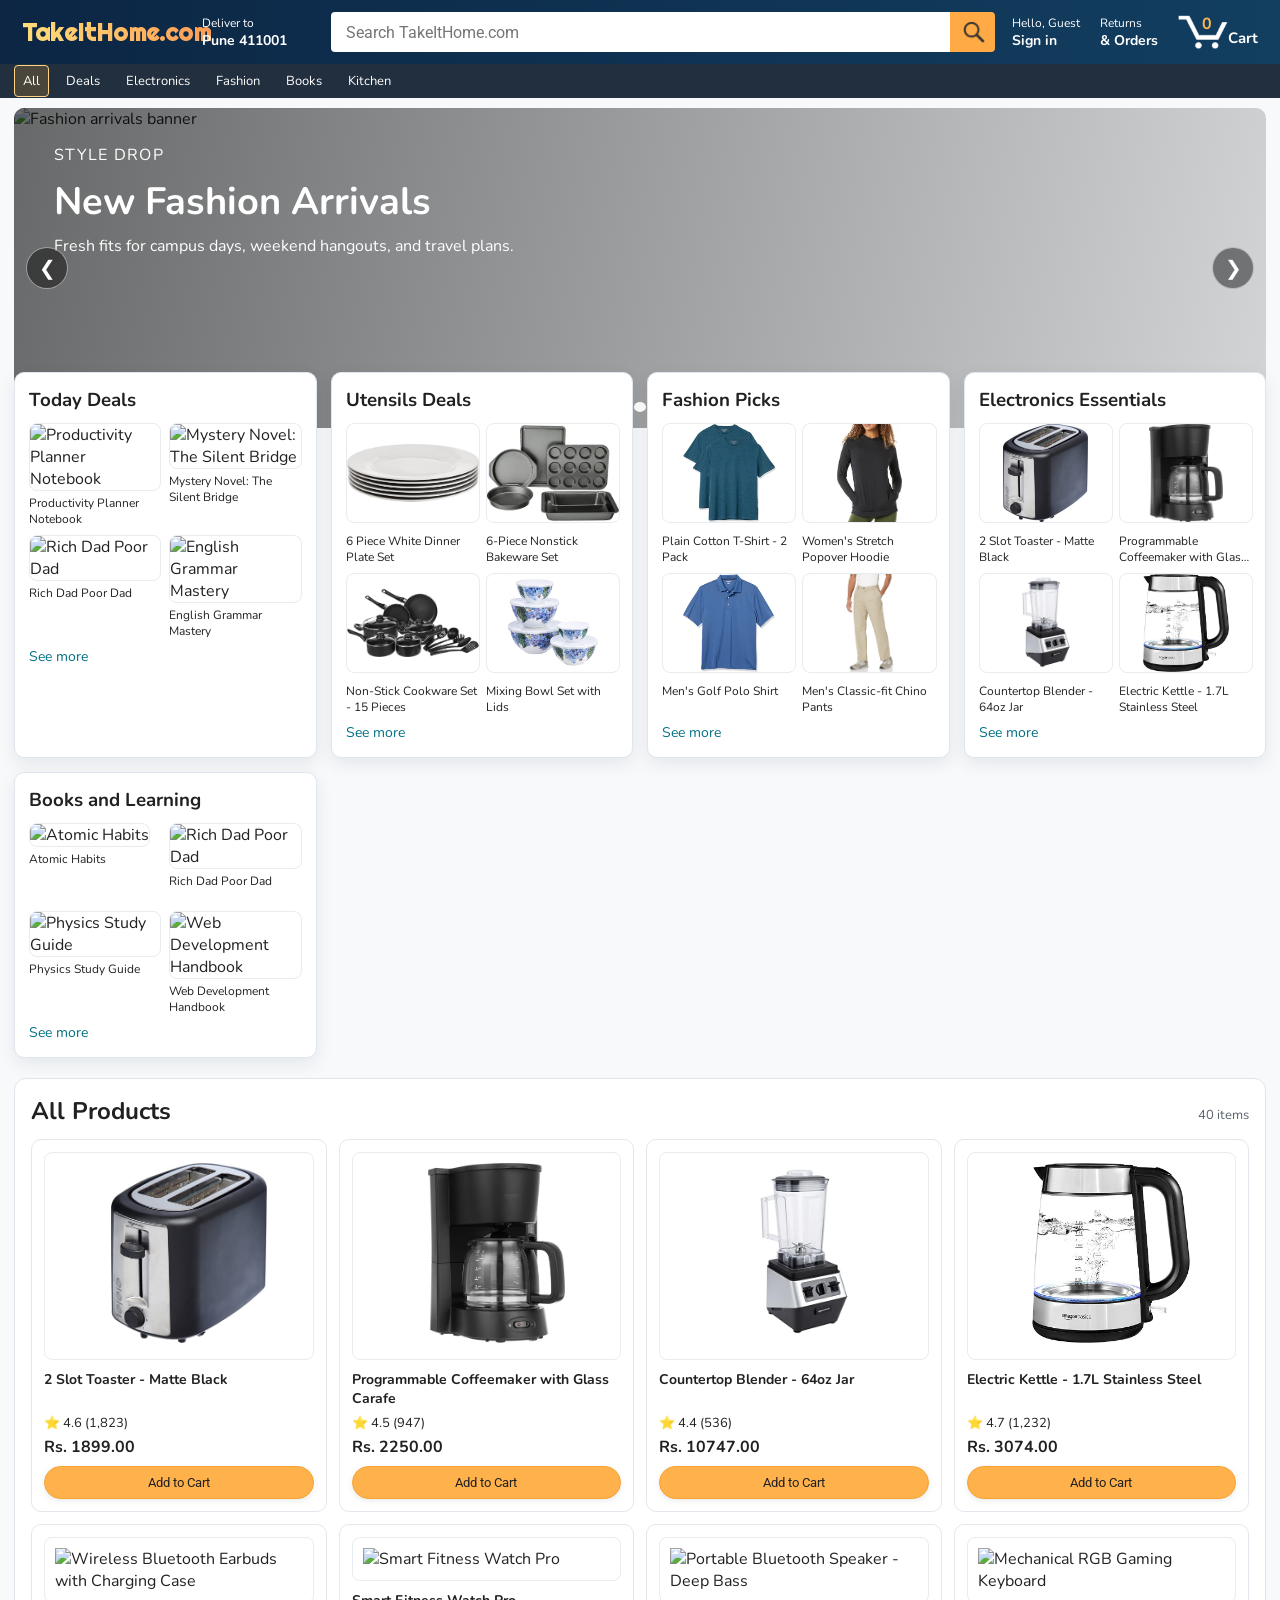
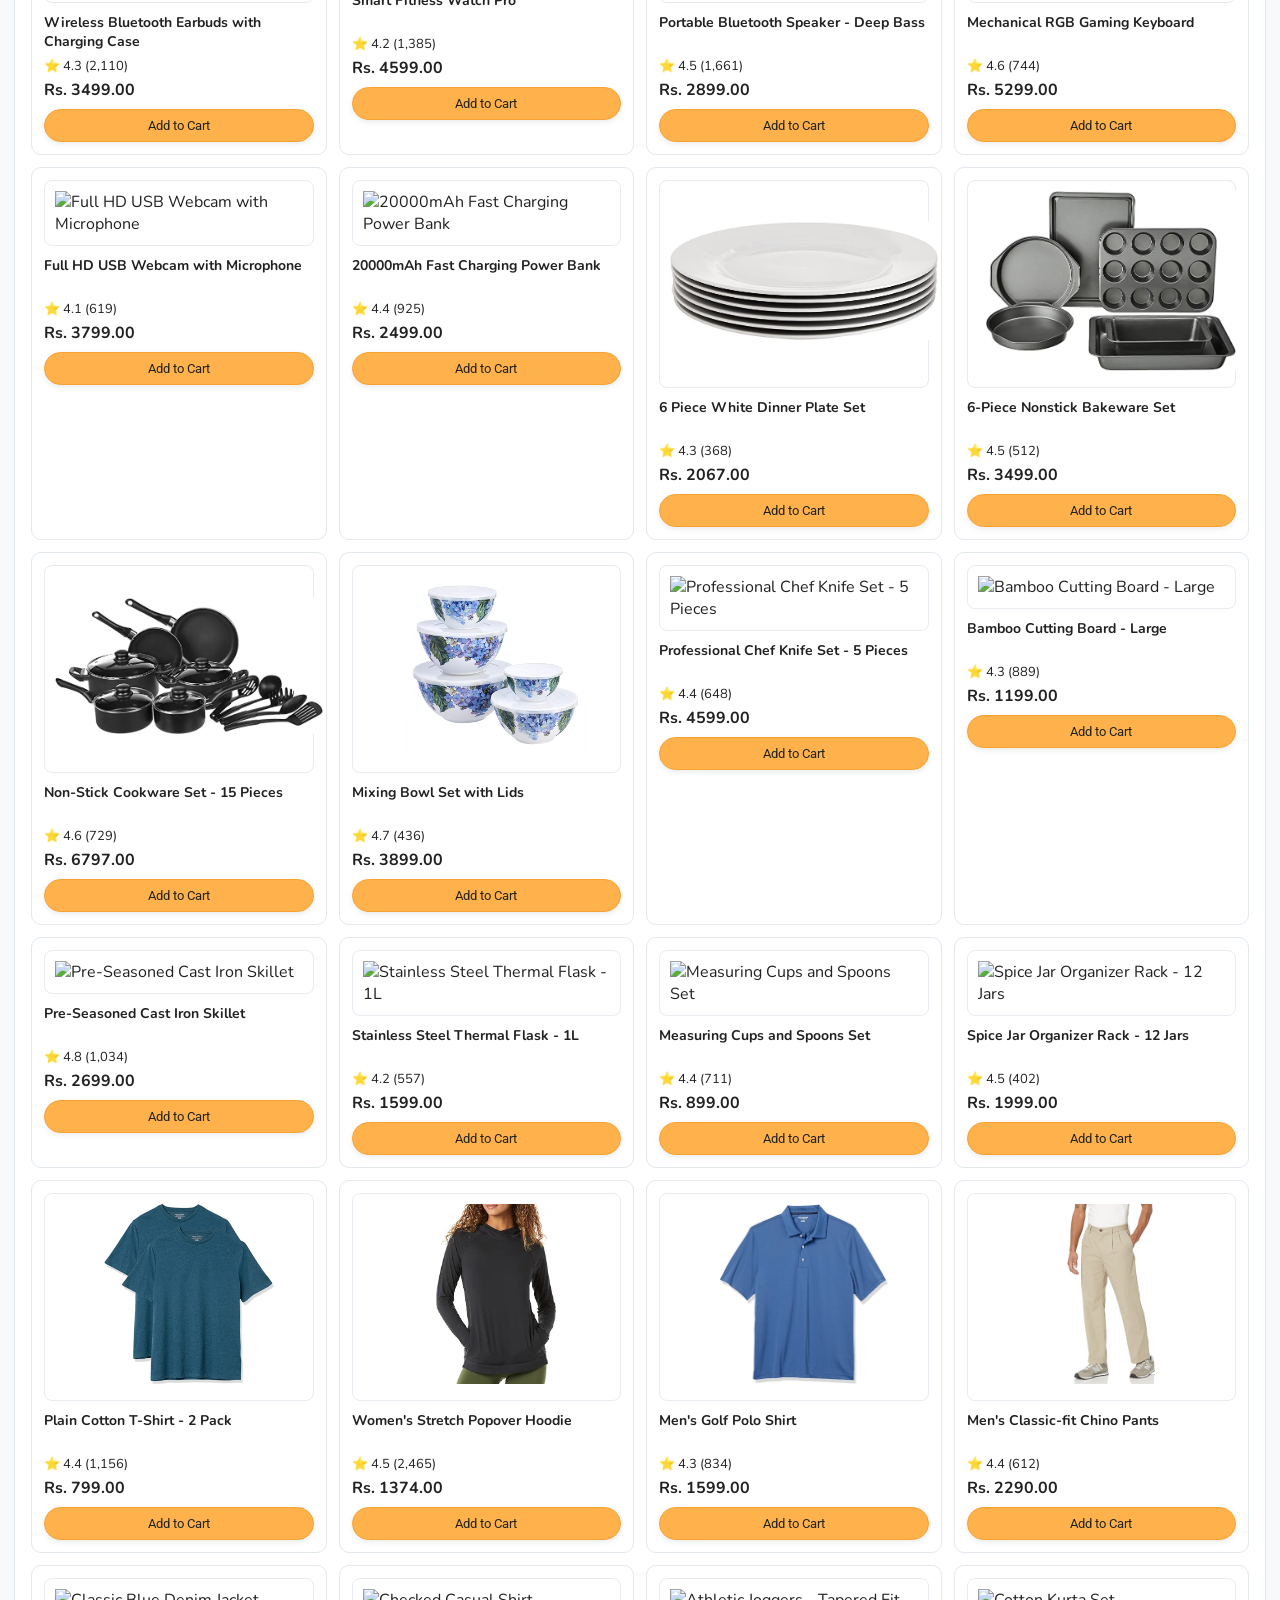
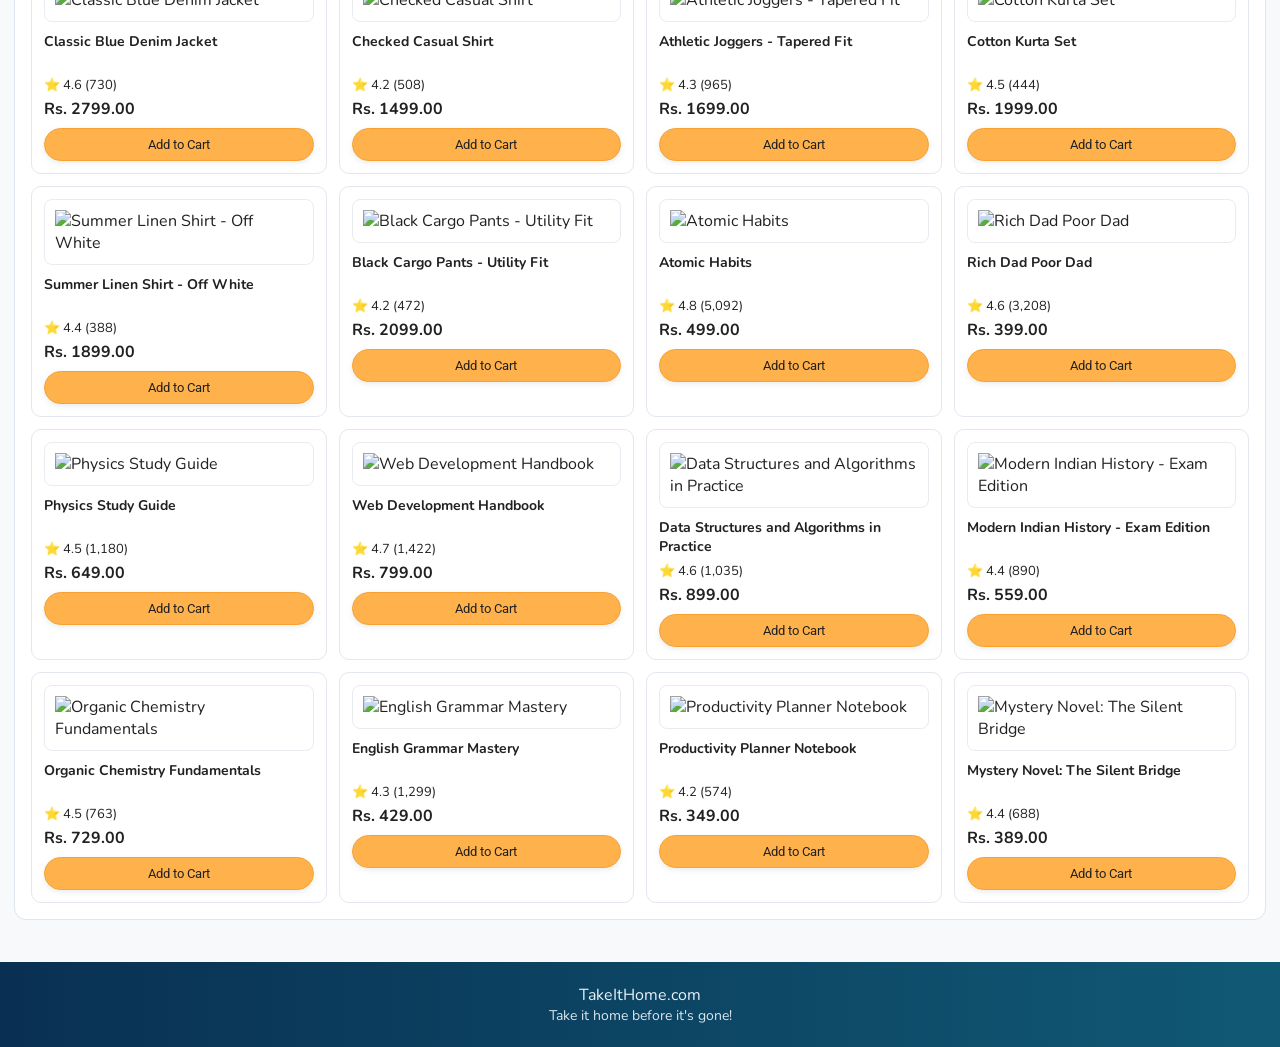
==== index.html @ f9fb0c52 "1" ====
<!DOCTYPE html>
<html>
  <head>
    <title>TakeItHome.com | Shop Smart, Live Better</title>

    <!-- This code is needed for responsive design to work.
      (Responsive design = make the website look good on
      smaller screen sizes like a phone or a tablet). -->
    <meta name="viewport" content="width=device-width, initial-scale=1">

    <!-- Load fonts for the homepage. -->
    <link rel="preconnect" href="https://fonts.googleapis.com">
    <link rel="preconnect" href="https://fonts.gstatic.com" crossorigin>
    <link href="https://fonts.googleapis.com/css2?family=Nunito:wght@400;600;700;800&family=Roboto:wght@400;500;700&display=swap" rel="stylesheet">

    <!-- Here are the CSS files for this page. -->
    <link rel="stylesheet" href="styles/shared/general.css">
    <link rel="stylesheet" href="styles/shared/takeitHome-header.css">
    <link rel="stylesheet" href="styles/shared/product-ui.css">
    <link rel="stylesheet" href="styles/pages/takeitHome.css">
  </head>
  <body class="page-loading">
    <div class="splash-screen js-splash-screen" aria-live="polite">
      <div class="skeleton-shell">
        <div class="skeleton-header shimmer"></div>
        <div class="skeleton-hero shimmer"></div>
        <div class="skeleton-grid">
          <div class="skeleton-card shimmer"></div>
          <div class="skeleton-card shimmer"></div>
          <div class="skeleton-card shimmer"></div>
          <div class="skeleton-card shimmer"></div>
        </div>
        <div class="splash-status">
          <span class="splash-spinner" aria-hidden="true"></span>
          <p>Loading fresh deals for you...</p>
        </div>
      </div>
    </div>

    <div class="tih-header">
      <div class="tih-header-left-section">
        <a href="index.html" class="header-link brand-link">
          <div class="brand-logo">TakeItHome.com</div>
          <div class="brand-logo-mobile">TIH</div>
        </a>
      </div>

      <a class="header-link header-location" href="#">
        <span class="small-line">Deliver to</span>
        <span class="big-line">Pune 411001</span>
      </a>

      <div class="tih-header-middle-section">
        <input class="search-bar" type="text" placeholder="Search TakeItHome.com">

        <button class="search-button">
          <img class="search-icon" src="images/icons/search-icon.png">
        </button>
      </div>

      <div class="tih-header-right-section">
        <a class="orders-link header-link js-account-link" href="login.html">
          <span class="small-line js-account-small">Hello, Guest</span>
          <span class="big-line js-account-big">Sign in</span>
        </a>

        <a class="orders-link header-link" href="orders.html">
          <span class="small-line">Returns</span>
          <span class="big-line">&amp; Orders</span>
        </a>

        <a class="cart-link header-link" href="checkout.html">
          <img class="cart-icon" src="images/icons/cart-icon.png">
          <div class="cart-quantity js-cart-quantity">0</div>
          <div class="cart-text">Cart</div>
        </a>
      </div>
    </div>

    <nav class="secondary-nav">
      <a href="#" class="nav-chip is-active" data-category="all">All</a>
      <a href="#" class="nav-chip" data-category="deals">Deals</a>
      <a href="#" class="nav-chip" data-category="electronics">Electronics</a>
      <a href="#" class="nav-chip" data-category="fashion">Fashion</a>
      <a href="#" class="nav-chip" data-category="books">Books</a>
      <a href="#" class="nav-chip" data-category="utensils">Kitchen</a>
    </nav>

    <div class="main js-home-content">
      <section class="hero-carousel" aria-label="Top offers">
        <div class="hero-slides js-hero-slides">
          <article class="hero-slide is-active">
            <img src="https://images.pexels.com/photos/356056/pexels-photo-356056.jpeg?auto=compress&cs=tinysrgb&w=1400&h=420&dpr=1" alt="Electronics offer banner">
            <div class="hero-slide-content">
              <p class="hero-kicker">Mega Offer</p>
              <h2>Up to 70% Off on Electronics</h2>
              <p>Steals on headphones, smartwatches, and student gadgets.</p>
            </div>
          </article>
          <article class="hero-slide">
            <img src="https://images.pexels.com/photos/996329/pexels-photo-996329.jpeg?auto=compress&cs=tinysrgb&w=1400&h=420&dpr=1" alt="Fashion arrivals banner">
            <div class="hero-slide-content">
              <p class="hero-kicker">Style Drop</p>
              <h2>New Fashion Arrivals</h2>
              <p>Fresh fits for campus days, weekend hangouts, and travel plans.</p>
            </div>
          </article>
          <article class="hero-slide">
            <img src="https://images.pexels.com/photos/1358900/pexels-photo-1358900.jpeg?auto=compress&cs=tinysrgb&w=1400&h=420&dpr=1" alt="Home and kitchen deals banner">
            <div class="hero-slide-content">
              <p class="hero-kicker">Home Upgrade</p>
              <h2>Home and Kitchen Deals</h2>
              <p>Shop utility essentials with free delivery above Rs. 499.</p>
            </div>
          </article>
        </div>

        <button class="hero-arrow hero-arrow-left js-hero-prev" aria-label="Previous offer">&#10094;</button>
        <button class="hero-arrow hero-arrow-right js-hero-next" aria-label="Next offer">&#10095;</button>

        <div class="hero-dots js-hero-dots" role="tablist" aria-label="Offer slides"></div>
      </section>

      <section class="category-deck">
        <article class="category-card" data-category="deals" role="button" tabindex="0" aria-label="Show today deals products">
          <h3>Today Deals</h3>
          <div class="mini-grid js-mini-grid-deals"></div>
          <a href="category.html?category=deals" class="see-more-link" data-category="deals">See more</a>
        </article>

        <article class="category-card" data-category="utensils" role="button" tabindex="0" aria-label="Show utensils deals products">
          <h3>Utensils Deals</h3>
          <div class="mini-grid js-mini-grid-utensils"></div>
          <a href="category.html?category=utensils" class="see-more-link" data-category="utensils">See more</a>
        </article>

        <article class="category-card" data-category="clothes" role="button" tabindex="0" aria-label="Show fashion picks products">
          <h3>Fashion Picks</h3>
          <div class="mini-grid js-mini-grid-clothes"></div>
          <a href="category.html?category=clothes" class="see-more-link" data-category="clothes">See more</a>
        </article>

        <article class="category-card" data-category="electronics" role="button" tabindex="0" aria-label="Show electronics essentials products">
          <h3>Electronics Essentials</h3>
          <div class="mini-grid js-mini-grid-electronics"></div>
          <a href="category.html?category=electronics" class="see-more-link" data-category="electronics">See more</a>
        </article>

        <article class="category-card" data-category="books" role="button" tabindex="0" aria-label="Show books and learning products">
          <h3>Books and Learning</h3>
          <div class="mini-grid js-mini-grid-books"></div>
          <a href="category.html?category=books" class="see-more-link" data-category="books">See more</a>
        </article>
      </section>

      <section class="homepage-section products-section">
        <div class="section-heading-row">
          <h2 class="js-products-title">All Products</h2>
          <p class="products-count js-products-count">0 items</p>
        </div>
        <div class="filtered-products-grid js-filtered-products-grid"></div>
      </section>
    </div>

    <div class="toast js-toast">✅ Added to Cart!</div>

    <footer class="site-footer">
      <p>TakeItHome.com</p>
      <p class="footer-tagline">Take it home before it's gone!</p>
    </footer>

    <script type="module" src="scripts/takeitHome.js"></script>
  </body>
</html>
---- styles/shared/general.css ----
html {
  scroll-behavior: smooth;
}

body {
  font-family: Nunito, Roboto, Arial;
  color: rgb(33, 33, 33);
  background-color: rgb(247, 249, 251);
  /* The <body> element has a default margin of 8px
     on all sides. This removes the default margins. */
  margin: 0;
}

/* <p> elements have a default margin on the top
   and bottom. This removes the default margins. */
p {
  margin: 0;
}

button {
  cursor: pointer;
}

select {
  cursor: pointer;
}

input, select, button {
  font-family: Roboto, Arial;
}

.button-primary {
  color: rgb(33, 33, 33);
  background-color: rgb(255, 178, 76);
  border: 1px solid rgb(248, 161, 49);
  border-radius: 8px;
  cursor: pointer;
  box-shadow: 0 2px 5px rgba(213, 217, 217, 0.5);
}

.button-primary:hover {
  background-color: rgb(255, 166, 53);
  border: 1px solid rgb(236, 149, 35);
}

.button-primary:active {
  background: rgb(255, 178, 76);
  border-color: rgb(248, 161, 49);
  box-shadow: none;
}

.button-secondary {
  color: rgb(33, 33, 33);
  background: white;
  border: 1px solid rgb(213, 217, 217);
  border-radius: 8px;
  cursor: pointer;
  box-shadow: 0 2px 5px rgba(213, 217, 217, 0.5);
}

.button-secondary:hover {
  background-color: rgb(247, 250, 250);
}

.button-secondary:active {
  background-color: rgb(237, 253, 255);
  box-shadow: none;
}

/* These styles will limit text to 2 lines. Anything
   beyond 2 lines will be replaced with "..."
   You can find this code by using an A.I. tool or by
   searching in Google.
   https://css-tricks.com/almanac/properties/l/line-clamp/ */
.limit-text-to-2-lines {
  display: -webkit-box;
  -webkit-line-clamp: 2;
  -webkit-box-orient: vertical;
  overflow: hidden;
}

.link-primary {
  color: rgb(1, 124, 182);
  cursor: pointer;
}

.link-primary:hover {
  color: rgb(196, 80, 0);
}

.site-footer {
  margin-top: 26px;
  padding: 22px 18px;
  text-align: center;
  background: linear-gradient(90deg, rgb(9, 48, 82), rgb(16, 89, 117));
  color: rgb(233, 242, 247);
}

.site-footer p {
  margin: 0;
}

.footer-tagline {
  margin-top: 6px;
  font-size: 14px;
  opacity: 0.93;
}

/* Styles for dropdown selectors. */
select {
  color: rgb(33, 33, 33);
  background-color: rgb(240, 240, 240);
  border: 1px solid rgb(213, 217, 217);
  border-radius: 8px;
  padding: 3px 5px;
  font-size: 15px;
  cursor: pointer;
  box-shadow: 0 2px 5px rgba(213, 217, 217, 0.5);
}

select:focus,
input:focus {
  outline: 2px solid rgb(255, 153, 0);
}
---- styles/shared/takeitHome-header.css ----
@import url('https://fonts.googleapis.com/css2?family=Pacifico&family=Righteous&display=swap');

.tih-header {
  background: linear-gradient(90deg, rgb(12, 38, 68), rgb(18, 62, 96));
  color: white;
  padding-left: 15px;
  padding-right: 15px;

  display: flex;
  align-items: center;
  justify-content: space-between;

  position: sticky;
  top: 0;
  left: 0;
  right: 0;
  height: 64px;
  z-index: 1000;
}

.tih-header-left-section {
  width: 180px;
}

.brand-link {
  border: none;
  padding: 4px 6px;
}

.brand-link:hover {
  border: none;
  opacity: 0.95;
}

.brand-logo {
  font-family: Righteous, Nunito, sans-serif;
  font-size: 24px;
  font-weight: 700;
  letter-spacing: 0.2px;
  background: linear-gradient(90deg, rgb(255, 222, 121), rgb(255, 156, 84));
  -webkit-background-clip: text;
  -webkit-text-fill-color: transparent;
}

.brand-logo-mobile {
  display: none;
  font-family: Pacifico, cursive;
  font-size: 21px;
  font-weight: 700;
  color: rgb(255, 196, 106);
}

@media (max-width: 800px) {
  .tih-header-left-section {
    width: unset;
  }
}

.header-link {
  display: inline-block;
  padding: 6px;
  border-radius: 2px;
  cursor: pointer;
  text-decoration: none;
  border: 1px solid rgba(0, 0, 0, 0);
}

.header-link:hover {
  border: 1px solid white;
}

.tih-logo {
  width: 100px;
  margin-top: 5px;
}

.tih-mobile-logo {
  display: none;
}

@media (max-width: 575px) {
  .brand-logo {
    display: none;
  }

  .brand-logo-mobile {
    display: block;
  }

  .tih-logo {
    display: none;
  }

  .tih-mobile-logo {
    display: block;
    height: 35px;
    margin-top: 5px;
  }
}

.tih-header-middle-section {
  flex: 1;
  max-width: 850px;
  margin-left: 10px;
  margin-right: 10px;
  display: flex;
}

.search-bar {
  flex: 1;
  width: 0;
  font-size: 16px;
  height: 38px;
  padding-left: 15px;
  border: none;
  border-top-left-radius: 4px;
  border-bottom-left-radius: 4px;
  border-top-right-radius: 0;
  border-bottom-right-radius: 0;
}

.search-button {
  background-color: rgb(255, 170, 68);
  border: none;
  width: 45px;
  height: 40px;
  border-top-right-radius: 4px;
  border-bottom-right-radius: 4px;
  flex-shrink: 0;
}

.search-icon {
  height: 22px;
  margin-left: 2px;
  margin-top: 3px;
}

.tih-header-right-section {
  width: auto;
  flex-shrink: 0;
  display: flex;
  justify-content: end;
  gap: 6px;
}

.orders-link {
  color: white;
}

.returns-text {
  display: block;
  font-size: 13px;
}

.orders-text {
  display: block;
  font-size: 15px;
  font-weight: 700;
}

.small-line {
  display: block;
  font-size: 12px;
}

.big-line {
  display: block;
  font-size: 14px;
  font-weight: 700;
}

.header-location {
  color: white;
  min-width: 110px;
}

.cart-link {
  color: white;
  display: flex;
  align-items: center;
  position: relative;
}

.cart-icon {
  width: 50px;
}

.cart-text {
  margin-top: 12px;
  font-size: 15px;
  font-weight: 700;
}

.cart-quantity {
  color: rgb(255, 184, 77);
  font-size: 16px;
  font-weight: 700;

  position: absolute;
  top: 4px;
  left: 22px;
  
  width: 26px;
  text-align: center;
}

.account-link {
  display: inline-block;
}

.cart-quantity.bump {
  animation: cart-bump 0.32s ease;
}

@keyframes cart-bump {
  0% {
    transform: scale(1);
  }

  50% {
    transform: scale(1.28);
  }

  100% {
    transform: scale(1);
  }
}

@media (max-width: 920px) {
  .account-link,
  .header-location {
    display: none;
  }
}
---- styles/shared/product-ui.css ----
body.modal-open {
  overflow: hidden;
}

.product-modal {
  position: fixed;
  inset: 0;
  z-index: 2300;
  display: grid;
  place-items: center;
  opacity: 0;
  pointer-events: none;
  transition: opacity 0.24s ease;
}

.product-modal.is-open {
  opacity: 1;
  pointer-events: auto;
}

.product-modal-backdrop {
  position: absolute;
  inset: 0;
  background: rgba(5, 18, 35, 0.6);
  backdrop-filter: blur(2px);
}

.product-modal-dialog {
  position: relative;
  width: min(920px, calc(100vw - 28px));
  max-height: calc(100vh - 36px);
  overflow: auto;
  border-radius: 16px;
  border: 1px solid rgba(15, 42, 67, 0.2);
  background: linear-gradient(155deg, rgb(255, 255, 255), rgb(245, 250, 255));
  box-shadow: 0 26px 48px rgba(7, 19, 33, 0.35);
}

.product-modal-layout {
  display: grid;
  grid-template-columns: minmax(280px, 1fr) minmax(280px, 1.2fr);
  gap: 16px;
  padding: 20px;
}

.product-modal-media {
  border: 1px solid rgb(228, 235, 242);
  border-radius: 12px;
  background: white;
  min-height: 280px;
  display: grid;
  place-items: center;
  padding: 16px;
}

.product-modal-media img {
  max-width: 100%;
  max-height: 340px;
  object-fit: contain;
}

.product-modal-content h2 {
  margin-top: 2px;
  margin-bottom: 8px;
  font-size: 1.45rem;
}

.product-modal-rating {
  color: rgb(73, 83, 96);
  margin-top: 0;
  margin-bottom: 10px;
}

.product-modal-price {
  margin-top: 0;
  margin-bottom: 10px;
  font-size: 1.2rem;
  font-weight: 700;
  color: rgb(177, 62, 12);
}

.product-modal-description {
  margin-top: 0;
  margin-bottom: 18px;
  line-height: 1.5;
  color: rgb(45, 52, 63);
}

.product-modal-add-button {
  border-radius: 999px;
  padding-inline: 18px;
}

.product-modal-add-button.added {
  animation: modal-add-bump 0.26s ease;
}

.product-modal-close {
  position: sticky;
  top: 0;
  right: 0;
  margin-left: auto;
  display: block;
  width: 38px;
  height: 38px;
  border: none;
  background: rgba(255, 255, 255, 0.8);
  color: rgb(28, 34, 43);
  font-size: 24px;
  cursor: pointer;
  border-radius: 8px;
}

.js-product-card:focus-visible {
  outline: 3px solid rgba(255, 153, 0, 0.45);
  outline-offset: 2px;
}

@media (max-width: 780px) {
  .product-modal-layout {
    grid-template-columns: 1fr;
    padding: 14px;
  }

  .product-modal-media {
    min-height: 210px;
  }

  .product-modal-content h2 {
    font-size: 1.22rem;
  }
}

@keyframes modal-add-bump {
  0% {
    transform: scale(1);
  }

  50% {
    transform: scale(1.06);
  }

  100% {
    transform: scale(1);
  }
}
---- styles/pages/takeitHome.css ----
.page-loading {
  overflow: hidden;
}

.splash-screen {
  position: fixed;
  inset: 0;
  z-index: 3000;
  padding: 20px;
  background: radial-gradient(circle at top right, rgb(237, 245, 255), rgb(236, 245, 244) 52%, rgb(245, 248, 252));
  transition: opacity 0.42s ease;
}

.splash-screen.hidden {
  opacity: 0;
  pointer-events: none;
}

.skeleton-shell {
  max-width: 980px;
  margin: 0 auto;
  display: grid;
  gap: 14px;
}

.skeleton-header {
  height: 58px;
  border-radius: 14px;
}

.skeleton-hero {
  height: 210px;
  border-radius: 16px;
}

.skeleton-grid {
  display: grid;
  grid-template-columns: repeat(4, minmax(0, 1fr));
  gap: 12px;
}

.skeleton-card {
  height: 160px;
  border-radius: 14px;
}

.shimmer {
  background: linear-gradient(
    110deg,
    rgb(229, 236, 244) 8%,
    rgb(242, 248, 255) 18%,
    rgb(229, 236, 244) 33%
  );
  background-size: 200% 100%;
  animation: shimmer 1.15s linear infinite;
}

.splash-status {
  display: flex;
  align-items: center;
  justify-content: center;
  gap: 10px;
  color: rgb(36, 58, 84);
  font-weight: 600;
}

.splash-status p {
  margin: 0;
}

.splash-spinner {
  width: 18px;
  height: 18px;
  border-radius: 50%;
  border: 2px solid rgba(12, 69, 122, 0.24);
  border-top-color: rgb(255, 148, 36);
  animation: spinner-rotate 0.8s linear infinite;
}

.js-home-content {
  opacity: 0;
  transform: translateY(20px) scale(0.995);
  transition: opacity 0.5s ease, transform 0.5s ease;
}

.js-home-content.visible {
  opacity: 1;
  transform: translateY(0) scale(1);
}

.main {
  margin-top: 0;
  padding: 10px 14px 16px;
}

.header-location {
  color: white;
  min-width: 112px;
}

.small-line {
  display: block;
  font-size: 12px;
}

.big-line {
  display: block;
  font-size: 14px;
  font-weight: 700;
}

.secondary-nav {
  position: sticky;
  top: 64px;
  z-index: 950;
  height: 34px;
  background: rgb(34, 47, 62);
  display: flex;
  align-items: center;
  gap: 8px;
  padding: 0 14px;
  overflow-x: auto;
}

.nav-chip {
  color: white;
  text-decoration: none;
  font-size: 13px;
  padding: 6px 8px;
  border: 1px solid transparent;
  border-radius: 4px;
  white-space: nowrap;
  transition: background-color 0.2s ease, border-color 0.2s ease;
}

.nav-chip:hover,
.nav-chip.is-active {
  border-color: rgb(255, 212, 133);
  background-color: rgba(255, 169, 48, 0.18);
}

.hero-carousel {
  position: relative;
  min-height: 320px;
  border-radius: 10px;
  overflow: hidden;
}

.hero-slide {
  display: none;
  position: relative;
  min-height: 320px;
}

.hero-slide.is-active {
  display: block;
}

.hero-slide img {
  width: 100%;
  height: 320px;
  object-fit: cover;
  display: block;
}

.hero-slide::after {
  content: '';
  position: absolute;
  inset: 0;
  background: linear-gradient(100deg, rgba(0, 0, 0, 0.58), rgba(0, 0, 0, 0.15));
}

.hero-slide-content {
  position: absolute;
  z-index: 2;
  inset: 0;
  padding: 36px 40px;
  color: white;
}

.hero-kicker {
  margin: 0;
  letter-spacing: 1.3px;
  text-transform: uppercase;
  font-size: 12px;
}

.hero-slide h2 {
  margin-top: 10px;
  margin-bottom: 8px;
  max-width: 650px;
  font-size: 38px;
}

.hero-slide p {
  max-width: 560px;
  font-size: 16px;
}

.hero-arrow {
  position: absolute;
  z-index: 3;
  top: 50%;
  transform: translateY(-50%);
  width: 42px;
  height: 42px;
  border: 1px solid rgba(255, 255, 255, 0.5);
  border-radius: 50%;
  background: rgba(0, 0, 0, 0.45);
  color: white;
  font-size: 20px;
}

.hero-arrow-left { left: 12px; }
.hero-arrow-right { right: 12px; }

.hero-dots {
  position: absolute;
  z-index: 3;
  left: 50%;
  bottom: 16px;
  transform: translateX(-50%);
  display: flex;
  gap: 8px;
}

.hero-dot {
  width: 10px;
  height: 10px;
  border-radius: 50%;
  border: none;
  background-color: rgba(255, 255, 255, 0.45);
}

.hero-dot.is-active {
  background-color: white;
}

.category-deck {
  margin-top: -56px;
  position: relative;
  z-index: 4;
  display: grid;
  grid-template-columns: repeat(4, minmax(0, 1fr));
  gap: 14px;
  margin-bottom: 20px;
}

.category-card {
  background-color: white;
  border: 1px solid rgb(224, 230, 237);
  border-radius: 10px;
  padding: 14px;
  box-shadow: 0 6px 18px rgba(15, 29, 43, 0.08);
  cursor: pointer;
  transition: transform 0.16s ease, box-shadow 0.16s ease;
}

.category-card:hover,
.category-card.is-active {
  transform: translateY(-2px);
  box-shadow: 0 12px 22px rgba(15, 29, 43, 0.13);
}

.category-card:focus-visible {
  outline: 3px solid rgba(255, 157, 0, 0.45);
  outline-offset: 2px;
}

.category-card h3 {
  margin-top: 0;
  margin-bottom: 10px;
}

.mini-grid {
  display: grid;
  grid-template-columns: repeat(2, minmax(0, 1fr));
  gap: 8px;
}

.mini-item img {
  width: 100%;
  height: 98px;
  object-fit: contain;
  background-color: white;
  border: 1px solid rgb(231, 236, 240);
  border-radius: 8px;
}

.mini-item p {
  margin-top: 4px;
  font-size: 12px;
  min-height: 30px;
}

.see-more-link {
  display: inline-block;
  margin-top: 8px;
  color: rgb(0, 113, 133);
  text-decoration: none;
  font-size: 14px;
}

.homepage-section {
  background-color: white;
  border: 1px solid rgb(224, 230, 237);
  border-radius: 12px;
  padding: 16px;
}

.section-heading-row {
  display: flex;
  justify-content: space-between;
  align-items: baseline;
}

.section-heading-row h2 {
  margin: 0 0 12px;
}

.products-count {
  color: rgb(88, 98, 110);
  font-size: 13px;
}

.filtered-products-grid {
  display: grid;
  grid-template-columns: repeat(4, minmax(0, 1fr));
  gap: 12px;
  transition: opacity 0.2s ease, transform 0.2s ease;
}

.filtered-products-grid.is-updating {
  opacity: 0.35;
  transform: translateY(4px);
}

.product-card {
  border: 1px solid rgb(226, 232, 238);
  border-radius: 10px;
  padding: 12px;
  background: rgb(255, 255, 255);
  transition: transform 0.17s ease, box-shadow 0.17s ease;
}

.product-card:hover {
  transform: translateY(-2px);
  box-shadow: 0 10px 18px rgba(10, 27, 45, 0.1);
}

.product-image-wrap {
  border: 1px solid rgb(232, 236, 241);
  border-radius: 8px;
  background: white;
}

.product-image-wrap img {
  width: 100%;
  height: 180px;
  object-fit: contain;
  padding: 10px;
  transition: transform 0.22s ease;
}

.product-card:hover .product-image-wrap img {
  transform: scale(1.04);
}

.product-card h3 {
  margin: 10px 0 6px;
  font-size: 14px;
  min-height: 38px;
}

.product-rating {
  font-size: 13px;
  margin-bottom: 4px;
}

.product-price {
  font-weight: 700;
  margin-bottom: 8px;
}

.add-to-cart-button {
  width: 100%;
  border-radius: 999px;
  padding: 8px;
}

.add-to-cart-button.added {
  animation: add-button-pop 0.28s ease;
}

.toast {
  position: fixed;
  right: 16px;
  bottom: 16px;
  background-color: rgb(25, 137, 108);
  color: white;
  padding: 10px 14px;
  border-radius: 8px;
  opacity: 0;
  pointer-events: none;
  transform: translateY(14px);
  transition: opacity 0.24s ease, transform 0.24s ease;
  z-index: 1500;
}

.toast.show {
  opacity: 1;
  transform: translateY(0);
}

@keyframes pulse {
  0%, 100% { transform: scale(1); opacity: 0.7; }
  50% { transform: scale(1.35); opacity: 1; }
}

@keyframes shimmer {
  to {
    background-position-x: -200%;
  }
}

@keyframes spinner-rotate {
  to {
    transform: rotate(360deg);
  }
}

@keyframes add-button-pop {
  0% { transform: scale(1); }
  45% { transform: scale(1.08); }
  100% { transform: scale(1); }
}

@media (max-width: 1100px) {
  .header-location {
    display: none;
  }

  .filtered-products-grid,
  .category-deck {
    grid-template-columns: repeat(2, minmax(0, 1fr));
  }
}

@media (max-width: 700px) {
  .main {
    margin-top: 0;
    padding: 10px 10px 14px;
  }

  .skeleton-grid {
    grid-template-columns: repeat(2, minmax(0, 1fr));
  }

  .hero-slide img,
  .hero-slide {
    min-height: 250px;
    height: 250px;
  }

  .hero-slide-content {
    padding: 20px 16px;
  }

  .hero-slide h2 {
    font-size: 26px;
  }

  .category-deck,
  .filtered-products-grid {
    grid-template-columns: 1fr;
  }
}
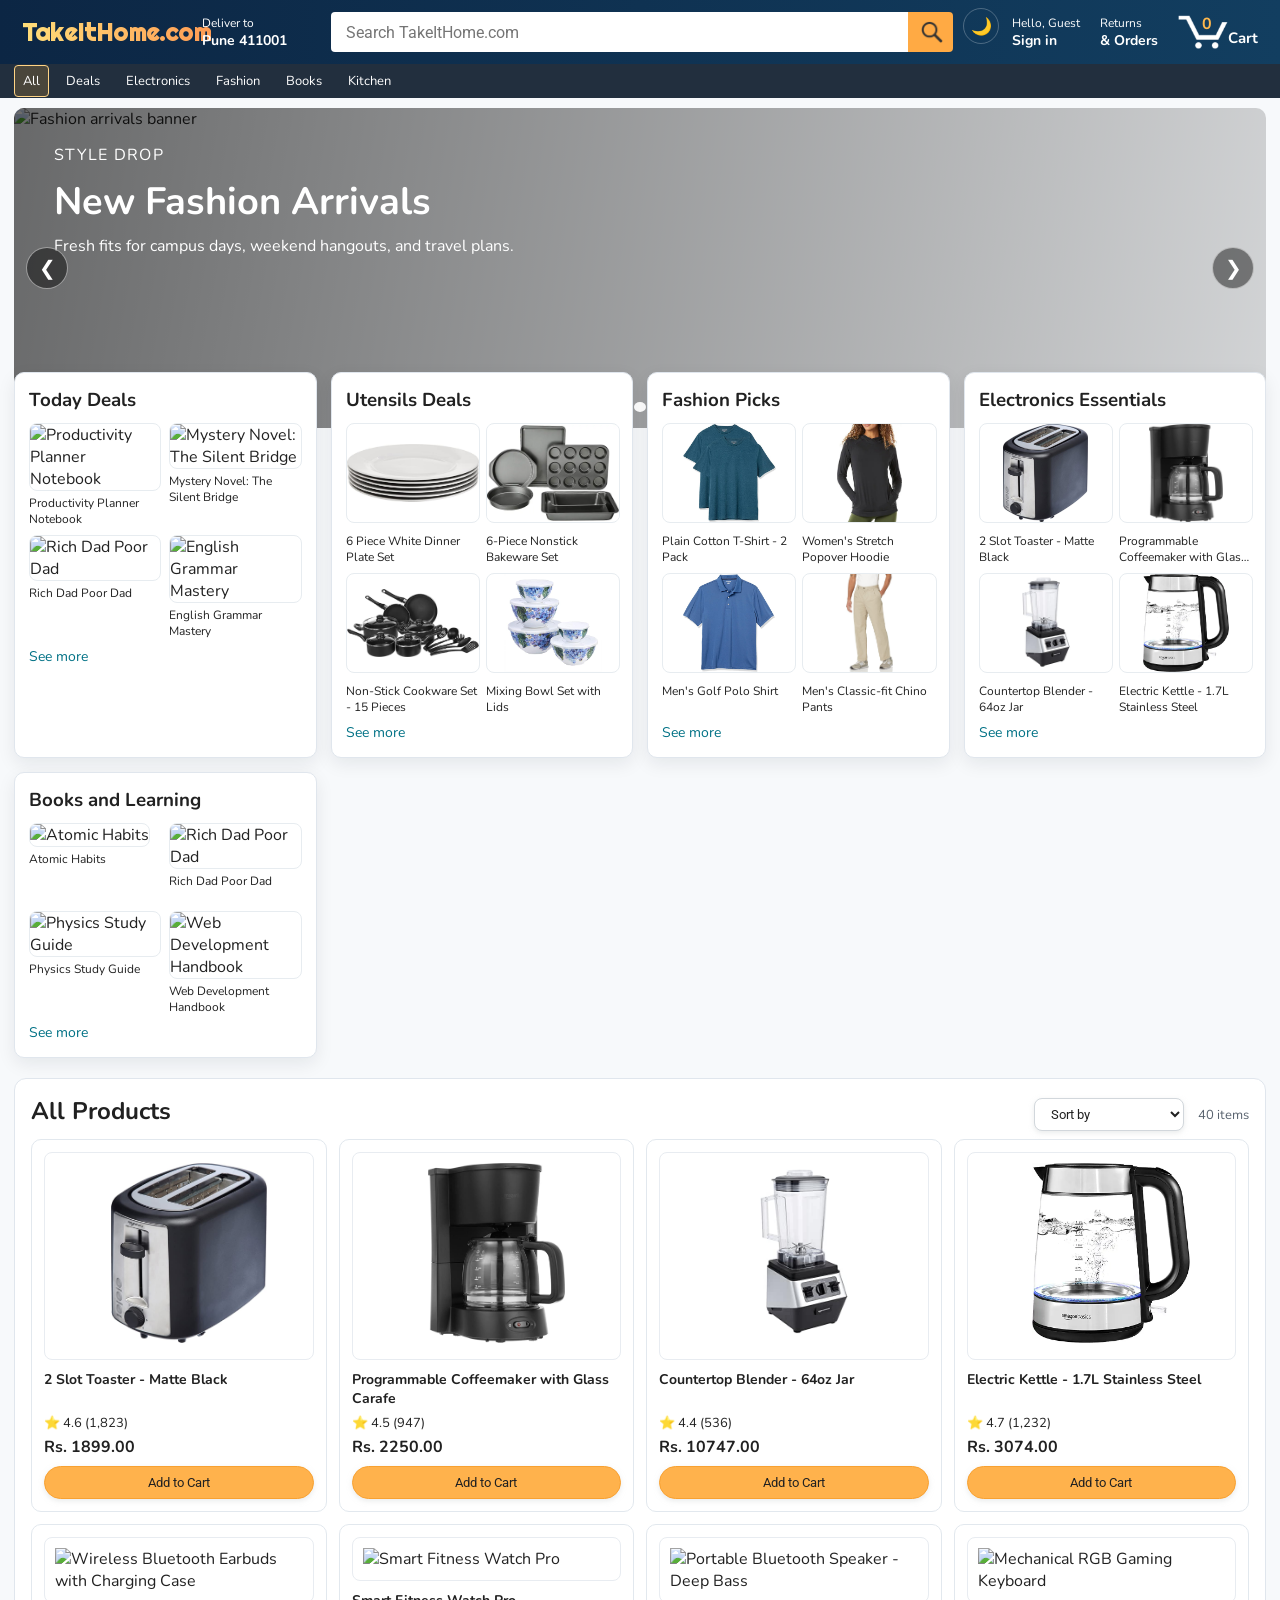
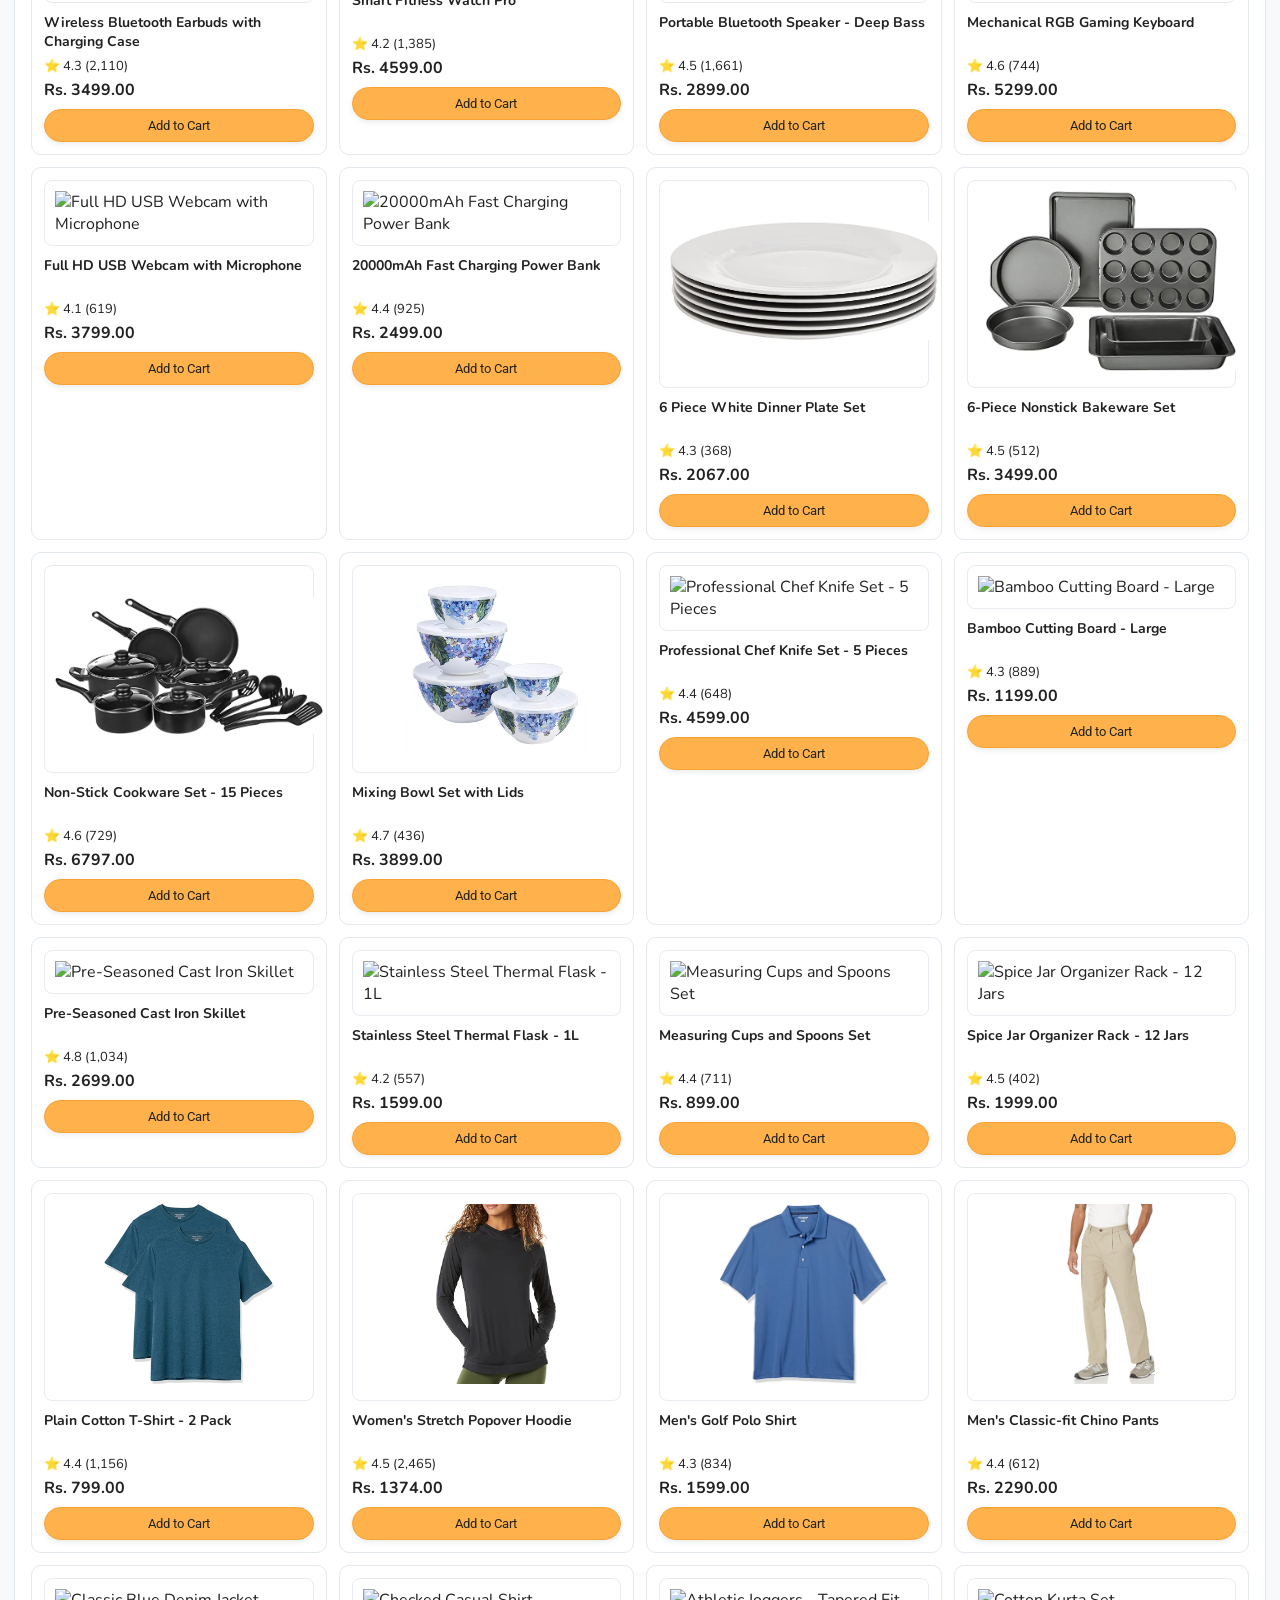
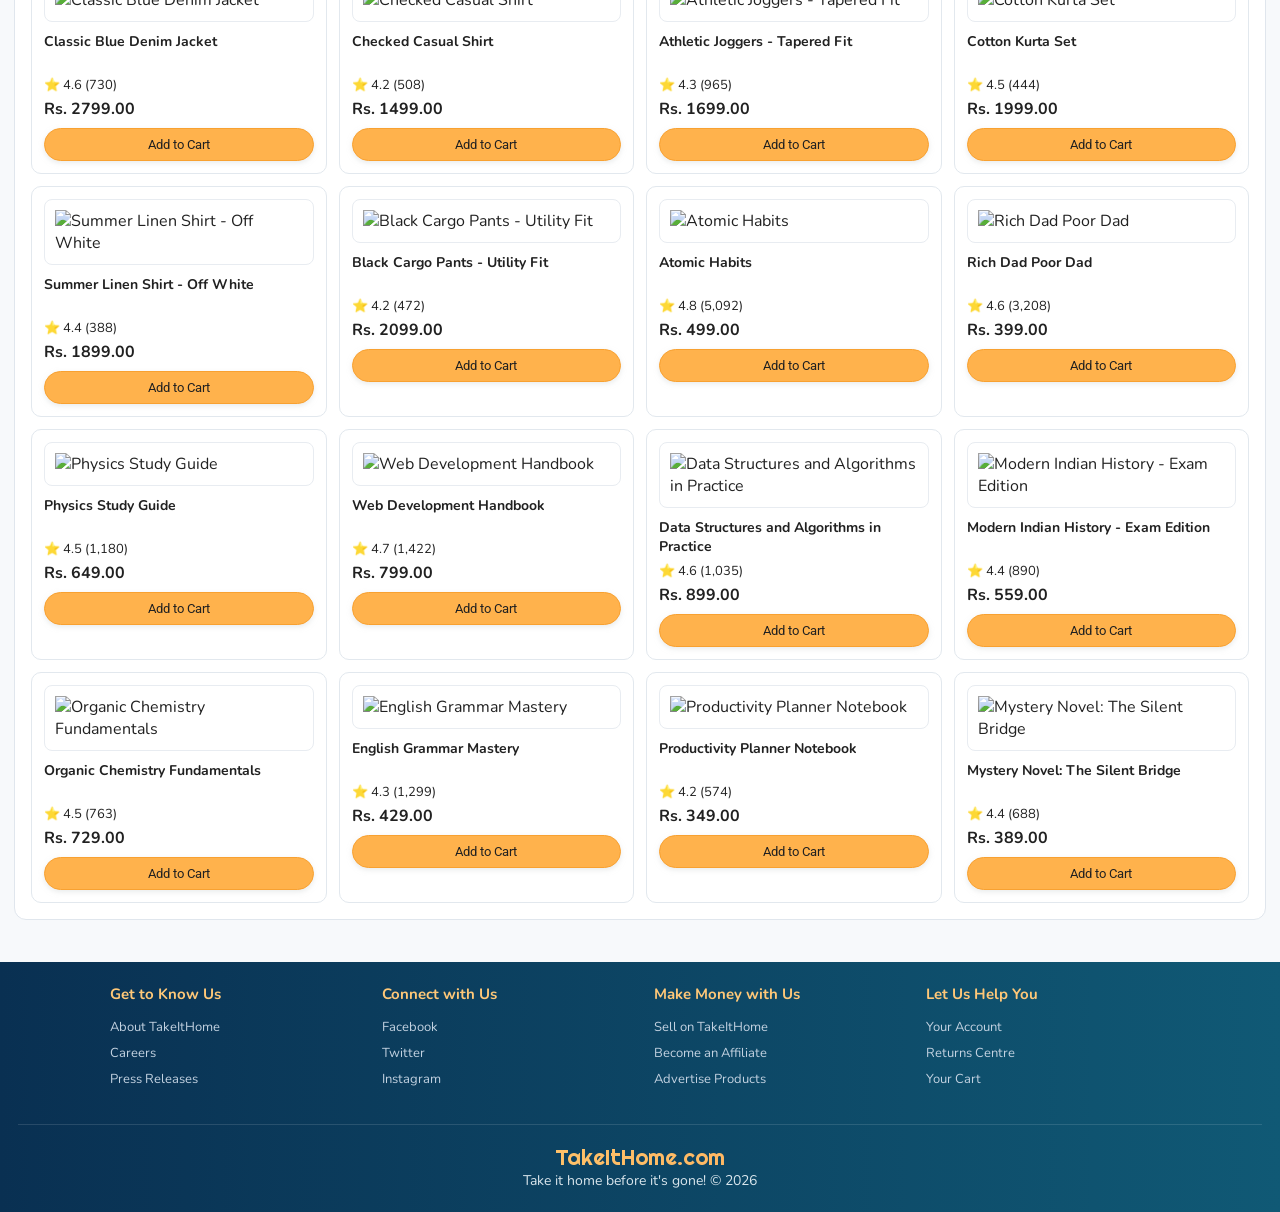
==== commit d6a500f6: "7" ====
--- a/index.html
+++ b/index.html
@@ -56,9 +56,13 @@
         <button class="search-button">
           <img class="search-icon" src="images/icons/search-icon.png">
         </button>
+
+        <div class="search-suggestions js-search-suggestions"></div>
       </div>
 
       <div class="tih-header-right-section">
+        <button class="dark-mode-toggle js-dark-mode-toggle" type="button" aria-label="Toggle dark mode">🌙</button>
+
         <a class="orders-link header-link js-account-link" href="login.html">
           <span class="small-line js-account-small">Hello, Guest</span>
           <span class="big-line js-account-big">Sign in</span>
@@ -156,7 +160,16 @@
       <section class="homepage-section products-section">
         <div class="section-heading-row">
           <h2 class="js-products-title">All Products</h2>
-          <p class="products-count js-products-count">0 items</p>
+          <div class="section-heading-controls">
+            <select class="sort-select js-sort-select" id="sort-products">
+              <option value="default">Sort by</option>
+              <option value="price-low">Price: Low → High</option>
+              <option value="price-high">Price: High → Low</option>
+              <option value="rating">Best Rating</option>
+              <option value="name">Name: A → Z</option>
+            </select>
+            <p class="products-count js-products-count">0 items</p>
+          </div>
         </div>
         <div class="filtered-products-grid js-filtered-products-grid"></div>
       </section>
@@ -164,9 +177,39 @@
 
     <div class="toast js-toast">✅ Added to Cart!</div>
 
+    <button class="back-to-top js-back-to-top" aria-label="Back to top">↑</button>
+
     <footer class="site-footer">
-      <p>TakeItHome.com</p>
-      <p class="footer-tagline">Take it home before it's gone!</p>
+      <div class="footer-grid">
+        <div class="footer-col">
+          <h4>Get to Know Us</h4>
+          <a href="#">About TakeItHome</a>
+          <a href="#">Careers</a>
+          <a href="#">Press Releases</a>
+        </div>
+        <div class="footer-col">
+          <h4>Connect with Us</h4>
+          <a href="#">Facebook</a>
+          <a href="#">Twitter</a>
+          <a href="#">Instagram</a>
+        </div>
+        <div class="footer-col">
+          <h4>Make Money with Us</h4>
+          <a href="#">Sell on TakeItHome</a>
+          <a href="#">Become an Affiliate</a>
+          <a href="#">Advertise Products</a>
+        </div>
+        <div class="footer-col">
+          <h4>Let Us Help You</h4>
+          <a href="#">Your Account</a>
+          <a href="#">Returns Centre</a>
+          <a href="checkout.html">Your Cart</a>
+        </div>
+      </div>
+      <div class="footer-bottom">
+        <p class="footer-brand">TakeItHome.com</p>
+        <p class="footer-tagline">Take it home before it's gone! © 2026</p>
+      </div>
     </footer>
 
     <script type="module" src="scripts/takeitHome.js"></script>
--- a/styles/shared/general.css
+++ b/styles/shared/general.css
@@ -1,124 +1,337 @@
-html {
-  scroll-behavior: smooth;
-}
-
-body {
-  font-family: Nunito, Roboto, Arial;
-  color: rgb(33, 33, 33);
-  background-color: rgb(247, 249, 251);
-  /* The <body> element has a default margin of 8px
-     on all sides. This removes the default margins. */
-  margin: 0;
-}
-
-/* <p> elements have a default margin on the top
-   and bottom. This removes the default margins. */
-p {
-  margin: 0;
-}
-
-button {
-  cursor: pointer;
-}
-
-select {
-  cursor: pointer;
-}
-
-input, select, button {
-  font-family: Roboto, Arial;
-}
-
-.button-primary {
-  color: rgb(33, 33, 33);
-  background-color: rgb(255, 178, 76);
-  border: 1px solid rgb(248, 161, 49);
-  border-radius: 8px;
-  cursor: pointer;
-  box-shadow: 0 2px 5px rgba(213, 217, 217, 0.5);
-}
-
-.button-primary:hover {
-  background-color: rgb(255, 166, 53);
-  border: 1px solid rgb(236, 149, 35);
-}
-
-.button-primary:active {
-  background: rgb(255, 178, 76);
-  border-color: rgb(248, 161, 49);
-  box-shadow: none;
-}
-
-.button-secondary {
-  color: rgb(33, 33, 33);
-  background: white;
-  border: 1px solid rgb(213, 217, 217);
-  border-radius: 8px;
-  cursor: pointer;
-  box-shadow: 0 2px 5px rgba(213, 217, 217, 0.5);
-}
-
-.button-secondary:hover {
-  background-color: rgb(247, 250, 250);
-}
-
-.button-secondary:active {
-  background-color: rgb(237, 253, 255);
-  box-shadow: none;
-}
-
-/* These styles will limit text to 2 lines. Anything
-   beyond 2 lines will be replaced with "..."
-   You can find this code by using an A.I. tool or by
-   searching in Google.
-   https://css-tricks.com/almanac/properties/l/line-clamp/ */
-.limit-text-to-2-lines {
-  display: -webkit-box;
-  -webkit-line-clamp: 2;
-  -webkit-box-orient: vertical;
-  overflow: hidden;
-}
-
-.link-primary {
-  color: rgb(1, 124, 182);
-  cursor: pointer;
-}
-
-.link-primary:hover {
-  color: rgb(196, 80, 0);
-}
-
-.site-footer {
-  margin-top: 26px;
-  padding: 22px 18px;
-  text-align: center;
-  background: linear-gradient(90deg, rgb(9, 48, 82), rgb(16, 89, 117));
-  color: rgb(233, 242, 247);
-}
-
-.site-footer p {
-  margin: 0;
-}
-
-.footer-tagline {
-  margin-top: 6px;
-  font-size: 14px;
-  opacity: 0.93;
-}
-
-/* Styles for dropdown selectors. */
-select {
-  color: rgb(33, 33, 33);
-  background-color: rgb(240, 240, 240);
-  border: 1px solid rgb(213, 217, 217);
-  border-radius: 8px;
-  padding: 3px 5px;
-  font-size: 15px;
-  cursor: pointer;
-  box-shadow: 0 2px 5px rgba(213, 217, 217, 0.5);
-}
-
-select:focus,
-input:focus {
-  outline: 2px solid rgb(255, 153, 0);
-}+html {
+  scroll-behavior: smooth;
+}
+
+body {
+  font-family: Nunito, Roboto, Arial;
+  color: rgb(33, 33, 33);
+  background-color: rgb(247, 249, 251);
+  /* The <body> element has a default margin of 8px
+     on all sides. This removes the default margins. */
+  margin: 0;
+}
+
+/* <p> elements have a default margin on the top
+   and bottom. This removes the default margins. */
+p {
+  margin: 0;
+}
+
+button {
+  cursor: pointer;
+}
+
+select {
+  cursor: pointer;
+}
+
+input, select, button {
+  font-family: Roboto, Arial;
+}
+
+.button-primary {
+  color: rgb(33, 33, 33);
+  background-color: rgb(255, 178, 76);
+  border: 1px solid rgb(248, 161, 49);
+  border-radius: 8px;
+  cursor: pointer;
+  box-shadow: 0 2px 5px rgba(213, 217, 217, 0.5);
+}
+
+.button-primary:hover {
+  background-color: rgb(255, 166, 53);
+  border: 1px solid rgb(236, 149, 35);
+}
+
+.button-primary:active {
+  background: rgb(255, 178, 76);
+  border-color: rgb(248, 161, 49);
+  box-shadow: none;
+}
+
+.button-secondary {
+  color: rgb(33, 33, 33);
+  background: white;
+  border: 1px solid rgb(213, 217, 217);
+  border-radius: 8px;
+  cursor: pointer;
+  box-shadow: 0 2px 5px rgba(213, 217, 217, 0.5);
+}
+
+.button-secondary:hover {
+  background-color: rgb(247, 250, 250);
+}
+
+.button-secondary:active {
+  background-color: rgb(237, 253, 255);
+  box-shadow: none;
+}
+
+/* These styles will limit text to 2 lines. Anything
+   beyond 2 lines will be replaced with "..."
+   You can find this code by using an A.I. tool or by
+   searching in Google.
+   https://css-tricks.com/almanac/properties/l/line-clamp/ */
+.limit-text-to-2-lines {
+  display: -webkit-box;
+  -webkit-line-clamp: 2;
+  -webkit-box-orient: vertical;
+  overflow: hidden;
+}
+
+.link-primary {
+  color: rgb(1, 124, 182);
+  cursor: pointer;
+}
+
+.link-primary:hover {
+  color: rgb(196, 80, 0);
+}
+
+.site-footer {
+  margin-top: 26px;
+  padding: 22px 18px;
+  text-align: center;
+  background: linear-gradient(90deg, rgb(9, 48, 82), rgb(16, 89, 117));
+  color: rgb(233, 242, 247);
+}
+
+.site-footer p {
+  margin: 0;
+}
+
+.footer-tagline {
+  margin-top: 6px;
+  font-size: 14px;
+  opacity: 0.93;
+}
+
+/* Styles for dropdown selectors. */
+select {
+  color: rgb(33, 33, 33);
+  background-color: rgb(240, 240, 240);
+  border: 1px solid rgb(213, 217, 217);
+  border-radius: 8px;
+  padding: 3px 5px;
+  font-size: 15px;
+  cursor: pointer;
+  box-shadow: 0 2px 5px rgba(213, 217, 217, 0.5);
+}
+
+select:focus,
+input:focus {
+  outline: 2px solid rgb(255, 153, 0);
+}
+
+/* ─── Dark Mode ─── */
+
+body.dark-mode {
+  background-color: rgb(16, 20, 26);
+  color: rgb(215, 220, 228);
+}
+
+body.dark-mode .tih-header {
+  background: linear-gradient(90deg, rgb(8, 20, 34), rgb(10, 32, 52));
+}
+
+body.dark-mode .secondary-nav {
+  background: rgb(18, 26, 36);
+}
+
+body.dark-mode .nav-chip:hover,
+body.dark-mode .nav-chip.is-active {
+  border-color: rgb(200, 160, 80);
+  background-color: rgba(255, 169, 48, 0.12);
+}
+
+body.dark-mode .category-card {
+  background-color: rgb(26, 32, 42);
+  border-color: rgb(40, 48, 60);
+}
+
+body.dark-mode .category-card h3,
+body.dark-mode .section-heading-row h2 {
+  color: rgb(220, 225, 232);
+}
+
+body.dark-mode .category-card:hover,
+body.dark-mode .category-card.is-active {
+  box-shadow: 0 12px 22px rgba(0, 0, 0, 0.3);
+}
+
+body.dark-mode .homepage-section {
+  background-color: rgb(26, 32, 42);
+  border-color: rgb(40, 48, 60);
+}
+
+body.dark-mode .product-card {
+  background: rgb(26, 32, 42);
+  border-color: rgb(40, 48, 60);
+}
+
+body.dark-mode .product-card h3 {
+  color: rgb(215, 220, 228);
+}
+
+body.dark-mode .product-card:hover {
+  box-shadow: 0 10px 18px rgba(0, 0, 0, 0.35);
+}
+
+body.dark-mode .product-image-wrap {
+  background: rgb(32, 38, 48);
+  border-color: rgb(44, 52, 64);
+}
+
+body.dark-mode .see-more-link {
+  color: rgb(100, 195, 215);
+}
+
+body.dark-mode .mini-item img {
+  background: rgb(32, 38, 48);
+  border-color: rgb(44, 52, 64);
+}
+
+body.dark-mode .mini-item p {
+  color: rgb(180, 188, 198);
+}
+
+body.dark-mode .product-modal-dialog {
+  background: linear-gradient(155deg, rgb(26, 32, 42), rgb(20, 26, 36));
+  border-color: rgb(44, 52, 64);
+}
+
+body.dark-mode .product-modal-media {
+  background: rgb(32, 38, 48);
+  border-color: rgb(44, 52, 64);
+}
+
+body.dark-mode .product-modal-content h2,
+body.dark-mode .product-modal-description {
+  color: rgb(205, 212, 222);
+}
+
+body.dark-mode .product-modal-close {
+  background: rgba(36, 42, 54, 0.92);
+  color: rgb(205, 212, 222);
+}
+
+body.dark-mode .search-bar {
+  background: rgb(32, 38, 48);
+  color: rgb(215, 220, 228);
+}
+
+body.dark-mode .search-suggestions {
+  background: rgb(26, 32, 42);
+  box-shadow: 0 12px 32px rgba(0, 0, 0, 0.45);
+}
+
+body.dark-mode .search-suggestion-item {
+  color: rgb(205, 212, 222);
+  border-bottom-color: rgb(38, 46, 58);
+}
+
+body.dark-mode .search-suggestion-item:hover {
+  background: rgb(32, 38, 50);
+}
+
+body.dark-mode .search-suggestion-item img {
+  border-color: rgb(44, 52, 64);
+  background: rgb(32, 38, 48);
+}
+
+body.dark-mode .account-dropdown {
+  background: rgb(26, 32, 42);
+  border-color: rgb(44, 52, 64);
+  box-shadow: 0 18px 44px rgba(0, 0, 0, 0.4);
+}
+
+body.dark-mode .account-dropdown-links a {
+  color: rgb(205, 212, 222);
+}
+
+body.dark-mode .account-dropdown-links a:hover {
+  background: rgb(32, 40, 52);
+}
+
+body.dark-mode .account-dropdown-signout {
+  background: rgb(34, 26, 26);
+  border-top-color: rgb(52, 40, 40);
+}
+
+body.dark-mode .account-dropdown-signout:hover {
+  background: rgb(48, 30, 30);
+}
+
+body.dark-mode .sort-select {
+  background: rgb(32, 38, 48);
+  color: rgb(205, 212, 222);
+  border-color: rgb(44, 52, 64);
+}
+
+body.dark-mode .no-results h3 {
+  color: rgb(215, 220, 228);
+}
+
+body.dark-mode .site-footer {
+  background: linear-gradient(90deg, rgb(6, 16, 28), rgb(8, 30, 46));
+}
+
+body.dark-mode .toast {
+  background-color: rgb(16, 105, 82);
+}
+
+body.dark-mode .splash-screen {
+  background: radial-gradient(circle at top right, rgb(16, 24, 36), rgb(12, 20, 30) 52%, rgb(18, 26, 38));
+}
+
+body.dark-mode .shimmer {
+  background: linear-gradient(110deg, rgb(28, 36, 46) 8%, rgb(38, 46, 58) 18%, rgb(28, 36, 46) 33%);
+  background-size: 200% 100%;
+}
+
+body.dark-mode .button-primary {
+  color: rgb(20, 20, 20);
+}
+
+body.dark-mode .products-count {
+  color: rgb(140, 150, 165);
+}
+
+body.dark-mode .hero-slide-content {
+  color: white;
+}
+
+body.dark-mode .search-no-results {
+  color: rgb(140, 150, 165);
+}
+
+/* Dark mode for checkout and orders pages */
+
+body.dark-mode .checkout-header {
+  background: linear-gradient(90deg, rgb(8, 20, 34), rgb(10, 32, 52));
+}
+
+body.dark-mode .order-container {
+  background: rgb(26, 32, 42);
+  border-color: rgb(40, 48, 60);
+}
+
+body.dark-mode .order-header {
+  background: rgb(22, 28, 38);
+  border-color: rgb(40, 48, 60);
+}
+
+body.dark-mode .page-title {
+  color: rgb(215, 220, 228);
+}
+
+body.dark-mode .cart-item-container {
+  background: rgb(26, 32, 42);
+  border-color: rgb(40, 48, 60);
+}
+
+body.dark-mode .payment-summary {
+  background: rgb(26, 32, 42);
+  border-color: rgb(40, 48, 60);
+  color: rgb(205, 212, 222);
+}
--- a/styles/shared/takeitHome-header.css
+++ b/styles/shared/takeitHome-header.css
@@ -232,3 +232,217 @@
     display: none;
   }
 }
+
+/* ─── Account Dropdown ─── */
+
+.js-account-link.has-dropdown {
+  position: relative;
+}
+
+.account-dropdown {
+  position: absolute;
+  top: calc(100% + 6px);
+  right: 0;
+  min-width: 270px;
+  background: white;
+  border-radius: 14px;
+  box-shadow: 0 18px 44px rgba(0, 0, 0, 0.22);
+  border: 1px solid rgba(0, 0, 0, 0.07);
+  opacity: 0;
+  visibility: hidden;
+  transform: translateY(10px);
+  transition: opacity 0.22s ease, transform 0.22s ease, visibility 0.22s;
+  z-index: 1100;
+  overflow: hidden;
+  pointer-events: none;
+}
+
+.js-account-link.has-dropdown:hover .account-dropdown {
+  opacity: 1;
+  visibility: visible;
+  transform: translateY(0);
+  pointer-events: auto;
+}
+
+.account-dropdown-header {
+  display: flex;
+  align-items: center;
+  gap: 12px;
+  padding: 16px;
+  background: linear-gradient(135deg, rgb(12, 38, 68), rgb(24, 72, 112));
+  color: white;
+}
+
+.account-dropdown-avatar {
+  width: 44px;
+  height: 44px;
+  border-radius: 50%;
+  background: linear-gradient(135deg, rgb(255, 178, 76), rgb(255, 120, 50));
+  display: grid;
+  place-items: center;
+  font-size: 19px;
+  font-weight: 800;
+  color: white;
+  flex-shrink: 0;
+}
+
+.account-dropdown-name {
+  font-weight: 700;
+  font-size: 15px;
+}
+
+.account-dropdown-email {
+  font-size: 12px;
+  opacity: 0.75;
+  margin-top: 2px;
+}
+
+.account-dropdown-links {
+  padding: 6px 0;
+}
+
+.account-dropdown-links a {
+  display: flex;
+  align-items: center;
+  gap: 10px;
+  padding: 10px 16px;
+  color: rgb(33, 33, 33);
+  text-decoration: none;
+  font-size: 14px;
+  transition: background 0.15s;
+}
+
+.account-dropdown-links a:hover {
+  background: rgb(243, 246, 249);
+}
+
+.dd-icon {
+  font-size: 16px;
+  width: 22px;
+  text-align: center;
+}
+
+.account-dropdown-signout {
+  display: flex;
+  align-items: center;
+  gap: 10px;
+  width: 100%;
+  padding: 13px 16px;
+  border: none;
+  border-top: 1px solid rgb(230, 230, 230);
+  background: rgb(253, 249, 248);
+  color: rgb(200, 50, 30);
+  font-size: 14px;
+  font-weight: 600;
+  cursor: pointer;
+  text-align: left;
+  transition: background 0.15s;
+}
+
+.account-dropdown-signout:hover {
+  background: rgb(255, 235, 232);
+}
+
+/* ─── Search Suggestions ─── */
+
+.tih-header-middle-section {
+  position: relative;
+}
+
+.search-suggestions {
+  position: absolute;
+  top: 100%;
+  left: 0;
+  right: 0;
+  background: white;
+  border-radius: 0 0 12px 12px;
+  box-shadow: 0 12px 32px rgba(0, 0, 0, 0.18);
+  max-height: 360px;
+  overflow-y: auto;
+  z-index: 1050;
+  display: none;
+}
+
+.search-suggestions.is-visible {
+  display: block;
+  animation: suggestions-in 0.18s ease;
+}
+
+@keyframes suggestions-in {
+  from {
+    opacity: 0;
+    transform: translateY(-4px);
+  }
+  to {
+    opacity: 1;
+    transform: translateY(0);
+  }
+}
+
+.search-suggestion-item {
+  display: flex;
+  align-items: center;
+  gap: 12px;
+  padding: 10px 16px;
+  cursor: pointer;
+  transition: background 0.12s;
+  color: rgb(33, 33, 33);
+  font-size: 14px;
+  border-bottom: 1px solid rgb(245, 245, 245);
+}
+
+.search-suggestion-item:last-child {
+  border-bottom: none;
+}
+
+.search-suggestion-item:hover {
+  background: rgb(243, 247, 251);
+}
+
+.search-suggestion-item img {
+  width: 42px;
+  height: 42px;
+  object-fit: contain;
+  border-radius: 6px;
+  border: 1px solid rgb(235, 235, 235);
+  background: white;
+}
+
+.search-suggestion-text {
+  flex: 1;
+}
+
+.search-suggestion-text .highlight {
+  font-weight: 700;
+  color: rgb(177, 62, 12);
+}
+
+.search-no-results {
+  padding: 18px;
+  text-align: center;
+  color: rgb(100, 100, 100);
+  font-size: 14px;
+}
+
+/* ─── Dark Mode Toggle ─── */
+
+.dark-mode-toggle {
+  background: none;
+  border: 1px solid rgba(255, 255, 255, 0.25);
+  border-radius: 50%;
+  width: 36px;
+  height: 36px;
+  font-size: 17px;
+  cursor: pointer;
+  display: grid;
+  place-items: center;
+  transition: background 0.2s, border-color 0.2s, transform 0.25s;
+  flex-shrink: 0;
+}
+
+.dark-mode-toggle:hover {
+  background: rgba(255, 255, 255, 0.1);
+  border-color: rgba(255, 255, 255, 0.5);
+  transform: rotate(20deg);
+}
+
--- a/styles/pages/takeitHome.css
+++ b/styles/pages/takeitHome.css
@@ -475,3 +475,160 @@
     grid-template-columns: 1fr;
   }
 }
+
+/* ─── Sort Controls ─── */
+
+.section-heading-controls {
+  display: flex;
+  align-items: center;
+  gap: 14px;
+}
+
+.sort-select {
+  padding: 7px 12px;
+  border-radius: 8px;
+  font-size: 13px;
+  border: 1px solid rgb(210, 215, 220);
+  background: white;
+  cursor: pointer;
+  transition: border-color 0.2s, box-shadow 0.2s;
+}
+
+.sort-select:hover {
+  border-color: rgb(255, 170, 68);
+}
+
+.sort-select:focus {
+  outline: none;
+  border-color: rgb(255, 153, 0);
+  box-shadow: 0 0 0 3px rgba(255, 153, 0, 0.14);
+}
+
+/* ─── No Results ─── */
+
+.no-results {
+  grid-column: 1 / -1;
+  text-align: center;
+  padding: 60px 20px;
+  color: rgb(88, 98, 110);
+}
+
+.no-results-icon {
+  font-size: 52px;
+  margin-bottom: 14px;
+  opacity: 0.7;
+}
+
+.no-results h3 {
+  margin: 0 0 8px;
+  color: rgb(33, 33, 33);
+  font-size: 20px;
+}
+
+.no-results p {
+  font-size: 15px;
+}
+
+/* ─── Back to Top ─── */
+
+.back-to-top {
+  position: fixed;
+  bottom: 28px;
+  right: 28px;
+  width: 50px;
+  height: 50px;
+  border-radius: 50%;
+  border: none;
+  background: linear-gradient(135deg, rgb(255, 178, 76), rgb(255, 120, 50));
+  color: white;
+  font-size: 22px;
+  font-weight: 700;
+  cursor: pointer;
+  box-shadow: 0 8px 24px rgba(255, 140, 50, 0.35);
+  opacity: 0;
+  visibility: hidden;
+  transform: translateY(14px);
+  transition: opacity 0.3s, visibility 0.3s, transform 0.3s, box-shadow 0.2s;
+  z-index: 1400;
+}
+
+.back-to-top.is-visible {
+  opacity: 1;
+  visibility: visible;
+  transform: translateY(0);
+}
+
+.back-to-top:hover {
+  box-shadow: 0 10px 28px rgba(255, 140, 50, 0.55);
+  transform: translateY(-3px);
+}
+
+.back-to-top:active {
+  transform: translateY(0);
+}
+
+/* ─── Enhanced Footer ─── */
+
+.footer-grid {
+  display: grid;
+  grid-template-columns: repeat(4, 1fr);
+  gap: 28px;
+  max-width: 1060px;
+  margin: 0 auto 28px;
+  text-align: left;
+}
+
+.footer-col h4 {
+  margin: 0 0 14px;
+  font-size: 15px;
+  font-weight: 700;
+  color: rgb(255, 200, 120);
+}
+
+.footer-col a {
+  display: block;
+  color: rgb(195, 210, 225);
+  text-decoration: none;
+  font-size: 13px;
+  margin-bottom: 8px;
+  transition: color 0.15s, padding-left 0.15s;
+}
+
+.footer-col a:hover {
+  color: white;
+  padding-left: 4px;
+}
+
+.footer-bottom {
+  border-top: 1px solid rgba(255, 255, 255, 0.12);
+  padding-top: 18px;
+}
+
+.footer-brand {
+  font-family: Righteous, Nunito, sans-serif;
+  font-size: 22px;
+  background: linear-gradient(90deg, rgb(255, 222, 121), rgb(255, 156, 84));
+  -webkit-background-clip: text;
+  -webkit-text-fill-color: transparent;
+  margin-bottom: 4px;
+}
+
+@media (max-width: 700px) {
+  .footer-grid {
+    grid-template-columns: repeat(2, 1fr);
+    gap: 18px;
+  }
+
+  .section-heading-controls {
+    flex-direction: column;
+    align-items: flex-end;
+    gap: 6px;
+  }
+}
+
+@media (max-width: 450px) {
+  .footer-grid {
+    grid-template-columns: 1fr;
+  }
+}
+
